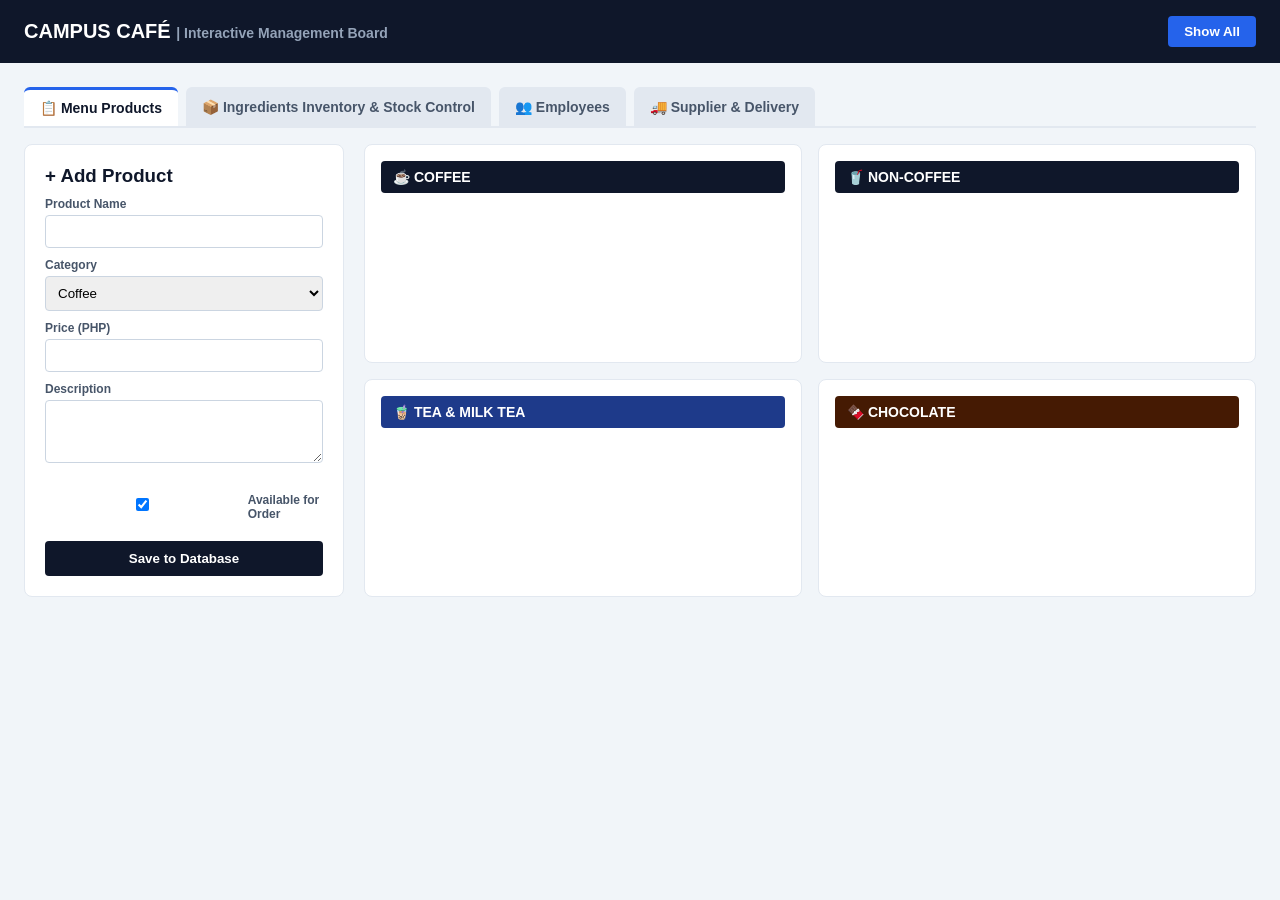
==== CampusCafe.Web/index.html @ fa20470d "CafeCampus" ====
<!DOCTYPE html>
<html lang="en">
<head>
    <meta charset="UTF-8">
    <meta name="viewport" content="width=device-width, initial-scale=1.0">
    <title>Campus Café Interactive Board</title>
    <link rel="stylesheet" href="style.css">
</head>
<body>
    <header class="navbar">
        <div class="logo">CAMPUS CAFÉ <span>| Interactive Management Board</span></div>
        <button class="btn-primary" onclick="fetchAllData()">Show All</button>
    </header>

    <main class="container">
        <!-- NAVIGATION TABS -->
        <div class="tabs">
            <button class="tab-btn active" onclick="switchTab('products-tab', event)">📋 Menu Products</button>
            <button class="tab-btn" onclick="switchTab('ingredients-tab', event)">📦 Ingredients Inventory & Stock Control</button>
            <button class="tab-btn" onclick="switchTab('employees-tab', event)">👥 Employees</button>
            <button class="tab-btn" onclick="switchTab('suppliers-tab', event)">🚚 Supplier & Delivery</button>
        </div>

        <!-- TAB 1: MENU PRODUCTS -->
        <section id="products-tab" class="tab-content active">
            <div class="grid-layout">
                <div class="card form-card">
                    <h3>+ Add Product</h3>
                    <form id="product-form">
                        <label>Product Name</label>
                        <input type="text" id="p-name" required>

                        <label>Category</label>
                        <select id="p-category">
                            <option value="Coffee">Coffee</option>
                            <option value="Non-Coffee">Non-Coffee</option>
                            <option value="Tea & Milk Tea">Tea & Milk Tea</option>
                            <option value="Chocolate">Chocolate</option>
                        </select>

                        <label>Price (PHP)</label>
                        <input type="number" step="0.01" id="p-price" required>

                        <label>Description</label>
                        <textarea id="p-desc" rows="3"></textarea>

                        <div class="checkbox-group">
                            <input type="checkbox" id="p-available" checked>
                            <label for="p-available">Available for Order</label>
                        </div>

                        <button type="submit" class="btn-dark">Save to Database</button>
                    </form>
                </div>

                <div class="products-grid">
                    <div class="category-block">
                        <h4>☕ COFFEE</h4>
                        <div id="coffee-list"></div>
                    </div>
                    <div class="category-block">
                        <h4>🥤 NON-COFFEE</h4>
                        <div id="non-coffee-list"></div>
                    </div>
                    <div class="category-block blue-header">
                        <h4>🧋 TEA & MILK TEA</h4>
                        <div id="milktea-list"></div>
                    </div>
                    <div class="category-block brown-header">
                        <h4>🍫 CHOCOLATE</h4>
                        <div id="chocolate-list"></div>
                    </div>
                </div>
            </div>
        </section>

        <!-- TAB 2: INGREDIENTS -->
        <section id="ingredients-tab" class="tab-content">
            <div class="grid-layout">
                <div class="card form-card">
                    <h3>+ Add Ingredient</h3>
                    <form id="ingredient-form">
                        <label>Ingredient Name</label>
                        <input type="text" id="i-name" required>

                        <label>Stock Quantity</label>
                        <input type="number" id="i-qty" required>

                        <label>Unit (e.g. kg, ml, bags)</label>
                        <input type="text" id="i-unit" required>

                        <button type="submit" class="btn-dark">Save Ingredient</button>
                    </form>
                </div>

                <div class="card inventory-card">
                    <div class="search-bar">
                        <input type="text" id="search-ingredient" placeholder="Type ingredient name to search..." onkeyup="filterIngredients()">
                        <button class="btn-primary">Search</button>
                    </div>
                    <div id="ingredients-list" class="list-container"></div>
                </div>
            </div>
        </section>

        <!-- TAB 3: EMPLOYEES -->
        <section id="employees-tab" class="tab-content">
            <div class="grid-layout">
                <div class="card form-card">
                    <h3>+ Add Employee</h3>
                    <form id="employee-form">
                        <label>Employee Name</label>
                        <input type="text" id="e-name" required>

                        <label>Contact Number</label>
                        <input type="text" id="e-phone" required>

                        <label>Work Schedule</label>
                        <input type="text" id="e-schedule" placeholder="e.g. Full-Time / Part-Time">

                        <button type="submit" class="btn-dark">Save Employee</button>
                    </form>
                </div>

                <div class="card inventory-card">
                    <div class="search-bar">
                        <input type="text" id="search-employee" placeholder="Type employee name to search..." onkeyup="filterEmployees()">
                        <button class="btn-primary">Search</button>
                    </div>
                    <div id="employees-list" class="list-container"></div>
                </div>
            </div>
        </section>

        <!-- TAB 4: SUPPLIERS -->
        <section id="suppliers-tab" class="tab-content">
            <div class="grid-layout">
                <div class="card form-card">
                    <h3>+ Add Supplier</h3>
                    <form id="supplier-form">
                        <label>Supplier Name</label>
                        <input type="text" id="s-name" required>

                        <label>Contact Person</label>
                        <input type="text" id="s-person" required>

                        <label>Phone</label>
                        <input type="text" id="s-phone" required>

                        <button type="submit" class="btn-dark">Save Supplier</button>
                    </form>
                </div>

                <div class="card inventory-card">
                    <div class="search-bar">
                        <input type="text" id="search-supplier" placeholder="Type supplier name to search..." onkeyup="filterSuppliers()">
                        <button class="btn-primary">Search</button>
                    </div>
                    <div id="suppliers-list" class="list-container"></div>
                </div>
            </div>
        </section>
    </main>

    <script src="app.js"></script>
</body>
</html>
---- CampusCafe.Web/style.css ----
* { box-sizing: border-box; margin: 0; padding: 0; font-family: 'Segoe UI', Tahoma, Geneva, Verdana, sans-serif; }
body { background-color: #f1f5f9; color: #0f172a; }

.navbar { background: #0f172a; color: white; padding: 16px 24px; display: flex; justify-content: space-between; align-items: center; }
.logo { font-size: 20px; font-weight: bold; }
.logo span { font-size: 14px; color: #94a3b8; }

.container { padding: 24px; max-width: 1400px; margin: 0 auto; }

.tabs { display: flex; gap: 8px; margin-bottom: 16px; border-bottom: 2px solid #e2e8f0; }
.tab-btn { padding: 10px 16px; font-weight: bold; border: none; background: #e2e8f0; border-radius: 6px 6px 0 0; cursor: pointer; color: #475569; font-size: 14px; }
.tab-btn.active { background: white; color: #0f172a; border-top: 3px solid #2563eb; }

.tab-content { display: none; }
.tab-content.active { display: block; }

.grid-layout { display: grid; grid-template-columns: 320px 1fr; gap: 20px; }
.card { background: white; padding: 20px; border-radius: 8px; border: 1px solid #e2e8f0; }

form label { display: block; font-size: 12px; font-weight: 600; color: #475569; margin: 10px 0 4px; }
form input, form select, form textarea { width: 100%; padding: 8px; border: 1px solid #cbd5e1; border-radius: 4px; }
.checkbox-group { display: flex; align-items: center; gap: 8px; margin: 16px 0; }

.btn-primary { background: #2563eb; color: white; border: none; padding: 8px 16px; border-radius: 4px; font-weight: bold; cursor: pointer; }
.btn-dark { background: #0f172a; color: white; border: none; padding: 10px; width: 100%; border-radius: 4px; font-weight: bold; cursor: pointer; }

.products-grid { display: grid; grid-template-columns: repeat(2, 1fr); gap: 16px; }
.category-block { background: white; padding: 16px; border-radius: 8px; border: 1px solid #e2e8f0; }
.category-block h4 { background: #0f172a; color: white; padding: 8px 12px; border-radius: 4px; margin-bottom: 12px; font-size: 14px; }
.category-block.blue-header h4 { background: #1e3a8a; }
.category-block.brown-header h4 { background: #451a03; }

.item-card { border: 1px solid #e2e8f0; background: #f8fafc; padding: 12px; border-radius: 6px; margin-bottom: 8px; display: flex; justify-content: space-between; align-items: center; }
.badge { border: none; padding: 4px 8px; border-radius: 4px; color: white; font-weight: bold; font-size: 10px; cursor: pointer; margin-left: 6px; }
.badge.available { background-color: #16a34a; }
.badge.unavailable { background-color: #dc2626; }

.btn-qty { width: 32px; height: 32px; border: none; border-radius: 4px; font-weight: bold; font-size: 16px; color: white; cursor: pointer; margin-left: 4px; }
.btn-plus { background-color: #16a34a; }
.btn-minus { background-color: #dc2626; }

.search-bar { display: flex; gap: 8px; margin-bottom: 16px; }
.search-bar input { flex: 1; padding: 8px; border: 1px solid #cbd5e1; border-radius: 4px; }
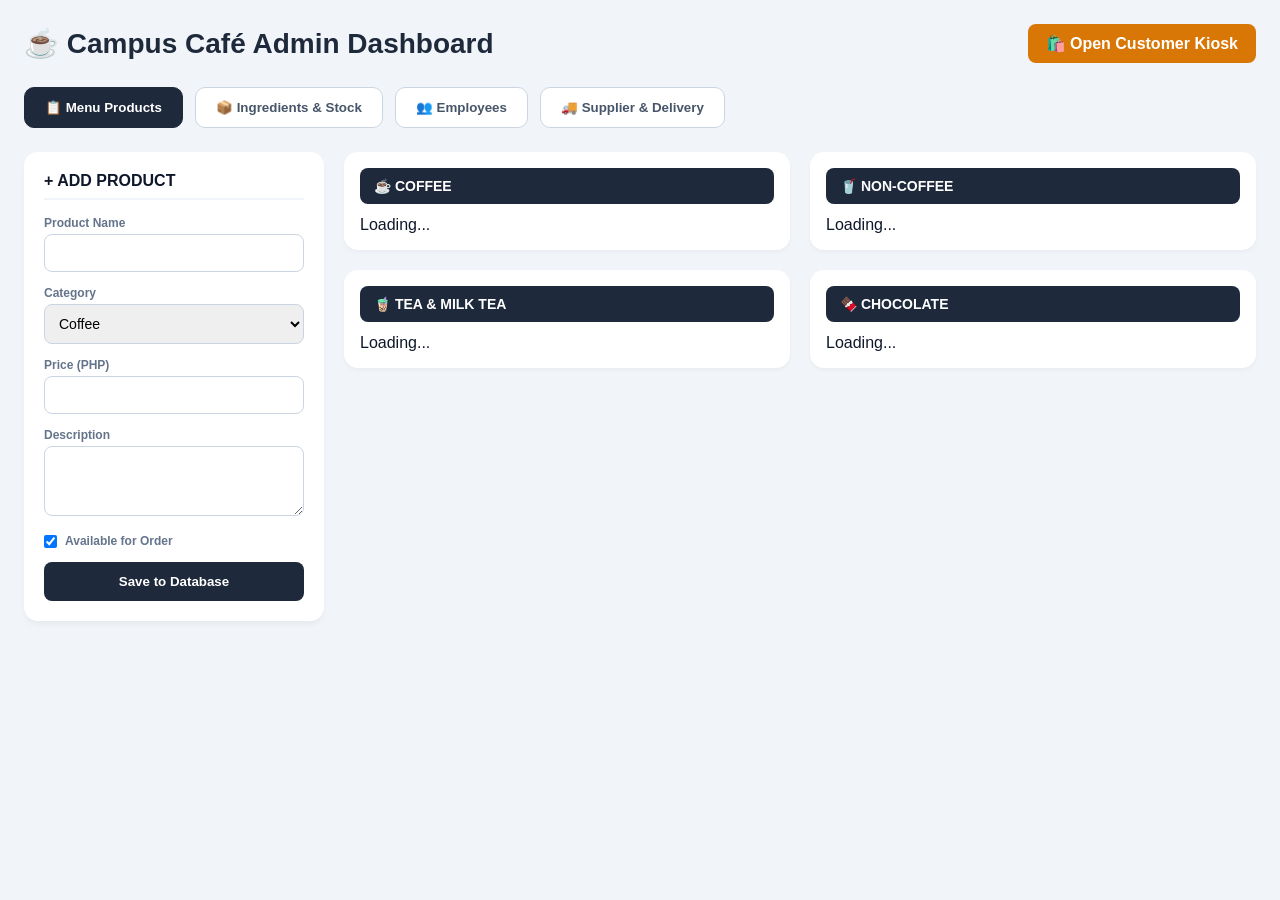
==== commit 4cc9ea35: "minor changes again" ====
--- a/CampusCafe.Web/index.html
+++ b/CampusCafe.Web/index.html
@@ -3,164 +3,161 @@
 <head>
     <meta charset="UTF-8">
     <meta name="viewport" content="width=device-width, initial-scale=1.0">
-    <title>Campus Café Interactive Board</title>
-    <link rel="stylesheet" href="style.css">
+    <title>Campus Café - Admin Dashboard</title>
+    <style>
+        * { box-sizing: border-box; margin: 0; padding: 0; font-family: -apple-system, BlinkMacSystemFont, "Segoe UI", Roboto, sans-serif; }
+        body { background-color: #f1f5f9; color: #0f172a; padding: 24px; }
+
+        header { display: flex; justify-content: space-between; align-items: center; margin-bottom: 24px; }
+        h1 { font-size: 28px; font-weight: 800; color: #1e293b; }
+
+        .nav-tabs { display: flex; gap: 12px; margin-bottom: 24px; }
+        .tab-btn { padding: 12px 20px; background: white; border: 1px solid #cbd5e1; border-radius: 10px; font-weight: 700; cursor: pointer; color: #475569; }
+        .tab-btn.active { background: #1e293b; color: white; border-color: #1e293b; }
+
+        .module-section { display: none; }
+        .module-section.active { display: block; }
+
+        /* GRID FOR PRODUCTS */
+        .products-dashboard { display: grid; grid-template-columns: 300px 1fr 1fr; gap: 20px; }
+        .admin-card { background: white; border-radius: 14px; padding: 20px; box-shadow: 0 4px 6px -1px rgba(0,0,0,0.05); }
+        .admin-card h3 { font-size: 16px; font-weight: 800; margin-bottom: 16px; padding-bottom: 8px; border-bottom: 2px solid #f1f5f9; text-transform: uppercase; }
+
+        .category-box { background: white; border-radius: 14px; padding: 16px; margin-bottom: 20px; box-shadow: 0 2px 4px rgba(0,0,0,0.04); }
+        .category-header { background: #1e293b; color: white; padding: 10px 14px; border-radius: 8px; font-weight: 800; font-size: 14px; margin-bottom: 12px; }
+
+        .product-item { display: flex; justify-content: space-between; align-items: center; padding: 10px 0; border-bottom: 1px solid #f1f5f9; }
+        .product-item:last-child { border-bottom: none; }
+
+        /* FORM STYLES */
+        .form-group { margin-bottom: 14px; }
+        .form-group label { display: block; font-size: 12px; font-weight: 700; color: #64748b; margin-bottom: 4px; }
+        .form-group input, .form-group select, .form-group textarea { width: 100%; padding: 10px; border: 1px solid #cbd5e1; border-radius: 8px; font-size: 14px; outline: none; }
+        .btn-submit { width: 100%; background: #1e293b; color: white; border: none; padding: 12px; border-radius: 8px; font-weight: 700; cursor: pointer; }
+
+        /* TABLES */
+        table { width: 100%; border-collapse: collapse; margin-top: 10px; }
+        th, td { padding: 12px; text-align: left; border-bottom: 1px solid #e2e8f0; font-size: 14px; }
+        th { background: #f8fafc; font-weight: 700; color: #475569; }
+    </style>
 </head>
 <body>
-    <header class="navbar">
-        <div class="logo">CAMPUS CAFÉ <span>| Interactive Management Board</span></div>
-        <button class="btn-primary" onclick="fetchAllData()">Show All</button>
+
+    <header>
+        <h1>☕ Campus Café Admin Dashboard</h1>
+        <a href="customer.html" style="text-decoration:none; background:#d97706; color:white; padding:10px 18px; border-radius:8px; font-weight:700;">🛍️ Open Customer Kiosk</a>
     </header>
 
-    <main class="container">
-        <!-- NAVIGATION TABS -->
-        <div class="tabs">
-            <button class="tab-btn active" onclick="switchTab('products-tab', event)">📋 Menu Products</button>
-            <button class="tab-btn" onclick="switchTab('ingredients-tab', event)">📦 Ingredients Inventory & Stock Control</button>
-            <button class="tab-btn" onclick="switchTab('employees-tab', event)">👥 Employees</button>
-            <button class="tab-btn" onclick="switchTab('suppliers-tab', event)">🚚 Supplier & Delivery</button>
-        </div>
+    <div class="nav-tabs">
+        <button class="tab-btn active" onclick="switchTab('products', event)">📋 Menu Products</button>
+        <button class="tab-btn" onclick="switchTab('ingredients', event)">📦 Ingredients & Stock</button>
+        <button class="tab-btn" onclick="switchTab('employees', event)">👥 Employees</button>
+        <button class="tab-btn" onclick="switchTab('suppliers', event)">🚚 Supplier & Delivery</button>
+    </div>
 
-        <!-- TAB 1: MENU PRODUCTS -->
-        <section id="products-tab" class="tab-content active">
-            <div class="grid-layout">
-                <div class="card form-card">
-                    <h3>+ Add Product</h3>
-                    <form id="product-form">
+    <!-- MODULE 1: PRODUCTS -->
+    <div id="mod-products" class="module-section active">
+        <div class="products-dashboard">
+            <div class="admin-card">
+                <h3>+ Add Product</h3>
+                <form id="add-product-form" onsubmit="addProduct(event)">
+                    <div class="form-group">
                         <label>Product Name</label>
-                        <input type="text" id="p-name" required>
-
+                        <input type="text" id="product-name" required>
+                    </div>
+                    <div class="form-group">
                         <label>Category</label>
-                        <select id="p-category">
+                        <select id="product-category">
                             <option value="Coffee">Coffee</option>
                             <option value="Non-Coffee">Non-Coffee</option>
                             <option value="Tea & Milk Tea">Tea & Milk Tea</option>
                             <option value="Chocolate">Chocolate</option>
                         </select>
+                    </div>
+                    <div class="form-group">
+                        <label>Price (PHP)</label>
+                        <input type="number" step="0.01" id="product-price" required>
+                    </div>
+                    <div class="form-group">
+                        <label>Description</label>
+                        <textarea id="product-desc" rows="3"></textarea>
+                    </div>
+                    <div class="form-group" style="display:flex; align-items:center; gap:8px;">
+                        <input type="checkbox" id="product-available" checked style="width:auto;">
+                        <label style="margin:0;">Available for Order</label>
+                    </div>
+                    <button type="submit" class="btn-submit">Save to Database</button>
+                </form>
+            </div>
 
-                        <label>Price (PHP)</label>
-                        <input type="number" step="0.01" id="p-price" required>
-
-                        <label>Description</label>
-                        <textarea id="p-desc" rows="3"></textarea>
-
-                        <div class="checkbox-group">
-                            <input type="checkbox" id="p-available" checked>
-                            <label for="p-available">Available for Order</label>
-                        </div>
-
-                        <button type="submit" class="btn-dark">Save to Database</button>
-                    </form>
+            <div>
+                <div class="category-box">
+                    <div class="category-header">☕ COFFEE</div>
+                    <div id="coffee-products">Loading...</div>
                 </div>
-
-                <div class="products-grid">
-                    <div class="category-block">
-                        <h4>☕ COFFEE</h4>
-                        <div id="coffee-list"></div>
-                    </div>
-                    <div class="category-block">
-                        <h4>🥤 NON-COFFEE</h4>
-                        <div id="non-coffee-list"></div>
-                    </div>
-                    <div class="category-block blue-header">
-                        <h4>🧋 TEA & MILK TEA</h4>
-                        <div id="milktea-list"></div>
-                    </div>
-                    <div class="category-block brown-header">
-                        <h4>🍫 CHOCOLATE</h4>
-                        <div id="chocolate-list"></div>
-                    </div>
+                <div class="category-box">
+                    <div class="category-header">🧋 TEA & MILK TEA</div>
+                    <div id="tea-products">Loading...</div>
                 </div>
             </div>
-        </section>
 
-        <!-- TAB 2: INGREDIENTS -->
-        <section id="ingredients-tab" class="tab-content">
-            <div class="grid-layout">
-                <div class="card form-card">
-                    <h3>+ Add Ingredient</h3>
-                    <form id="ingredient-form">
-                        <label>Ingredient Name</label>
-                        <input type="text" id="i-name" required>
-
-                        <label>Stock Quantity</label>
-                        <input type="number" id="i-qty" required>
-
-                        <label>Unit (e.g. kg, ml, bags)</label>
-                        <input type="text" id="i-unit" required>
-
-                        <button type="submit" class="btn-dark">Save Ingredient</button>
-                    </form>
+            <div>
+                <div class="category-box">
+                    <div class="category-header">🥤 NON-COFFEE</div>
+                    <div id="non-coffee-products">Loading...</div>
                 </div>
-
-                <div class="card inventory-card">
-                    <div class="search-bar">
-                        <input type="text" id="search-ingredient" placeholder="Type ingredient name to search..." onkeyup="filterIngredients()">
-                        <button class="btn-primary">Search</button>
-                    </div>
-                    <div id="ingredients-list" class="list-container"></div>
+                <div class="category-box">
+                    <div class="category-header">🍫 CHOCOLATE</div>
+                    <div id="chocolate-products">Loading...</div>
                 </div>
             </div>
-        </section>
+        </div>
+    </div>
 
-        <!-- TAB 3: EMPLOYEES -->
-        <section id="employees-tab" class="tab-content">
-            <div class="grid-layout">
-                <div class="card form-card">
-                    <h3>+ Add Employee</h3>
-                    <form id="employee-form">
-                        <label>Employee Name</label>
-                        <input type="text" id="e-name" required>
+    <!-- MODULE 2: INGREDIENTS -->
+    <div id="mod-ingredients" class="module-section">
+        <div class="admin-card">
+            <h3>Inventory & Stock Control</h3>
+            <table>
+                <thead>
+                    <tr><th>ID</th><th>Ingredient Name</th><th>Stock Qty</th><th>Unit</th><th>Status</th></tr>
+                </thead>
+                <tbody id="ingredients-table-body">
+                    <tr><td colspan="5">Loading inventory data...</td></tr>
+                </tbody>
+            </table>
+        </div>
+    </div>
 
-                        <label>Contact Number</label>
-                        <input type="text" id="e-phone" required>
+    <!-- MODULE 3: EMPLOYEES -->
+    <div id="mod-employees" class="module-section">
+        <div class="admin-card">
+            <h3>Staff & Employees</h3>
+            <table>
+                <thead>
+                    <tr><th>ID</th><th>Full Name</th><th>Role / Position</th><th>Contact Number</th></tr>
+                </thead>
+                <tbody id="employees-table-body">
+                    <tr><td colspan="4">Loading employee data...</td></tr>
+                </tbody>
+            </table>
+        </div>
+    </div>
 
-                        <label>Work Schedule</label>
-                        <input type="text" id="e-schedule" placeholder="e.g. Full-Time / Part-Time">
-
-                        <button type="submit" class="btn-dark">Save Employee</button>
-                    </form>
-                </div>
-
-                <div class="card inventory-card">
-                    <div class="search-bar">
-                        <input type="text" id="search-employee" placeholder="Type employee name to search..." onkeyup="filterEmployees()">
-                        <button class="btn-primary">Search</button>
-                    </div>
-                    <div id="employees-list" class="list-container"></div>
-                </div>
-            </div>
-        </section>
-
-        <!-- TAB 4: SUPPLIERS -->
-        <section id="suppliers-tab" class="tab-content">
-            <div class="grid-layout">
-                <div class="card form-card">
-                    <h3>+ Add Supplier</h3>
-                    <form id="supplier-form">
-                        <label>Supplier Name</label>
-                        <input type="text" id="s-name" required>
-
-                        <label>Contact Person</label>
-                        <input type="text" id="s-person" required>
-
-                        <label>Phone</label>
-                        <input type="text" id="s-phone" required>
-
-                        <button type="submit" class="btn-dark">Save Supplier</button>
-                    </form>
-                </div>
-
-                <div class="card inventory-card">
-                    <div class="search-bar">
-                        <input type="text" id="search-supplier" placeholder="Type supplier name to search..." onkeyup="filterSuppliers()">
-                        <button class="btn-primary">Search</button>
-                    </div>
-                    <div id="suppliers-list" class="list-container"></div>
-                </div>
-            </div>
-        </section>
-    </main>
+    <!-- MODULE 4: SUPPLIERS -->
+    <div id="mod-suppliers" class="module-section">
+        <div class="admin-card">
+            <h3>Suppliers & Delivery</h3>
+            <table>
+                <thead>
+                    <tr><th>ID</th><th>Supplier Name</th><th>Contact Person</th><th>Phone Number</th></tr>
+                </thead>
+                <tbody id="suppliers-table-body">
+                    <tr><td colspan="4">Loading supplier data...</td></tr>
+                </tbody>
+            </table>
+        </div>
+    </div>
 
     <script src="app.js"></script>
 </body>
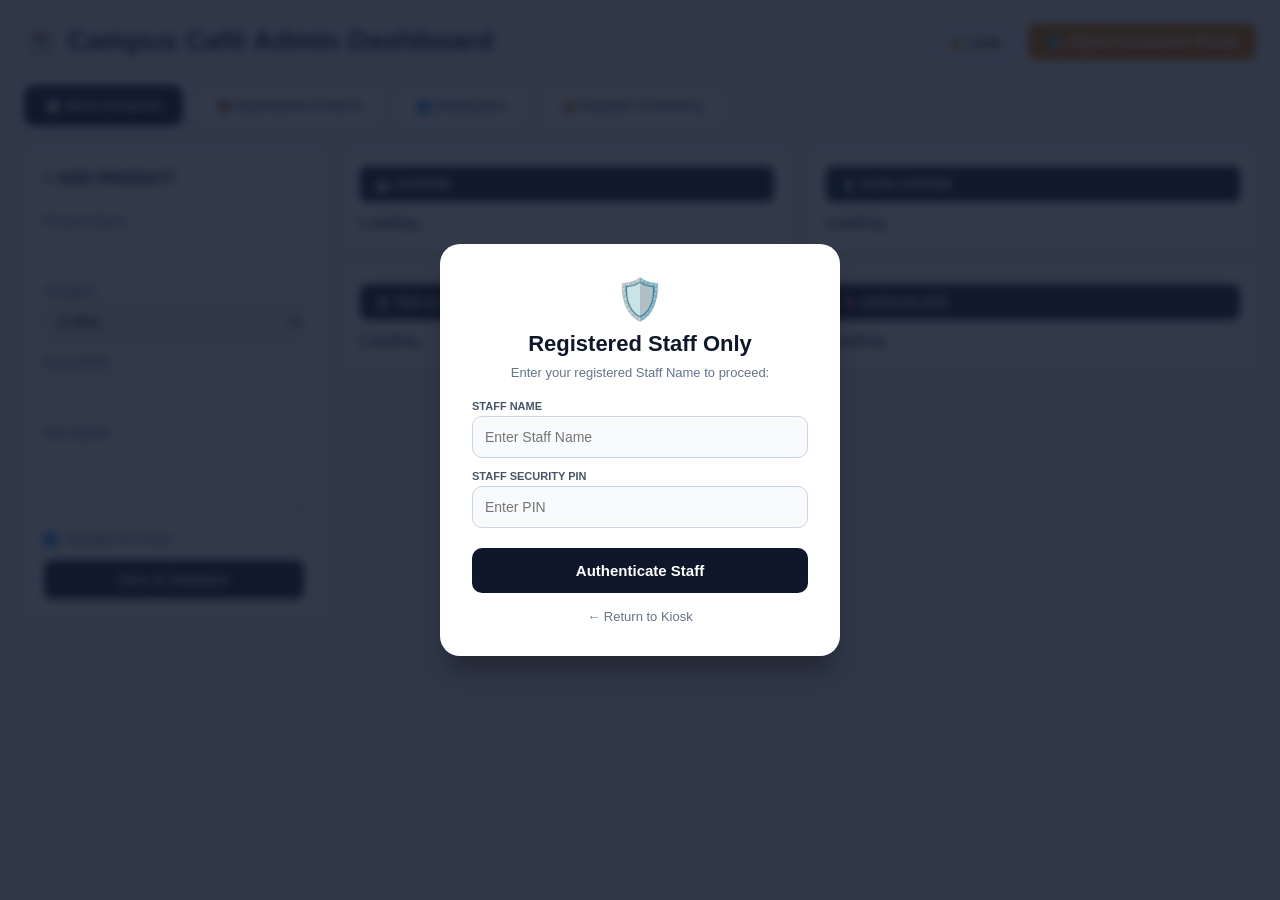
==== commit 569935b4: "minor changes part 4" ====
--- a/CampusCafe.Web/index.html
+++ b/CampusCafe.Web/index.html
@@ -18,7 +18,6 @@
         .module-section { display: none; }
         .module-section.active { display: block; }
 
-        /* GRID FOR PRODUCTS */
         .products-dashboard { display: grid; grid-template-columns: 300px 1fr 1fr; gap: 20px; }
         .admin-card { background: white; border-radius: 14px; padding: 20px; box-shadow: 0 4px 6px -1px rgba(0,0,0,0.05); }
         .admin-card h3 { font-size: 16px; font-weight: 800; margin-bottom: 16px; padding-bottom: 8px; border-bottom: 2px solid #f1f5f9; text-transform: uppercase; }
@@ -29,23 +28,71 @@
         .product-item { display: flex; justify-content: space-between; align-items: center; padding: 10px 0; border-bottom: 1px solid #f1f5f9; }
         .product-item:last-child { border-bottom: none; }
 
-        /* FORM STYLES */
         .form-group { margin-bottom: 14px; }
         .form-group label { display: block; font-size: 12px; font-weight: 700; color: #64748b; margin-bottom: 4px; }
         .form-group input, .form-group select, .form-group textarea { width: 100%; padding: 10px; border: 1px solid #cbd5e1; border-radius: 8px; font-size: 14px; outline: none; }
         .btn-submit { width: 100%; background: #1e293b; color: white; border: none; padding: 12px; border-radius: 8px; font-weight: 700; cursor: pointer; }
 
-        /* TABLES */
         table { width: 100%; border-collapse: collapse; margin-top: 10px; }
         th, td { padding: 12px; text-align: left; border-bottom: 1px solid #e2e8f0; font-size: 14px; }
         th { background: #f8fafc; font-weight: 700; color: #475569; }
+
+        /* AUTH MODAL STYLES */
+        .auth-overlay { position: fixed; top: 0; left: 0; width: 100%; height: 100%; background: rgba(15, 23, 42, 0.85); backdrop-filter: blur(4px); display: flex; justify-content: center; align-items: center; z-index: 9999; }
+        .auth-card { background: white; border-radius: 20px; padding: 32px; width: 400px; text-align: center; box-shadow: 0 20px 25px -5px rgba(0, 0, 0, 0.3); transition: transform 0.2s ease; }
+        
+        .shake { animation: shake 0.35s ease-in-out; }
+        @keyframes shake {
+            0%, 100% { transform: translateX(0); }
+            20%, 60% { transform: translateX(-10px); }
+            40%, 80% { transform: translateX(10px); }
+        }
+
+        .auth-title { font-size: 22px; font-weight: 800; color: #0f172a; margin-bottom: 8px; }
+        .auth-desc { font-size: 13px; color: #64748b; margin-bottom: 20px; }
+
+        .auth-field { text-align: left; margin-bottom: 12px; }
+        .auth-field label { display: block; font-size: 11px; font-weight: 700; color: #475569; margin-bottom: 4px; text-transform: uppercase; }
+        .auth-input { width: 100%; padding: 12px; border: 1px solid #cbd5e1; border-radius: 10px; font-size: 14px; outline: none; background: #f8fafc; }
+        
+        .btn-login { width: 100%; background: #0f172a; color: white; border: none; padding: 14px; border-radius: 10px; font-size: 15px; font-weight: 700; cursor: pointer; margin-top: 8px; }
+        .auth-error { color: #dc2626; font-size: 13px; font-weight: 700; margin-top: 12px; display: none; background: #fef2f2; padding: 10px; border-radius: 8px; border: 1px solid #fecaca; line-height: 1.4; }
     </style>
 </head>
 <body>
 
+    <!-- STAFF AUTHENTICATION MODAL -->
+    <div id="auth-modal" class="auth-overlay">
+        <div id="auth-card" class="auth-card">
+            <div style="font-size: 40px; margin-bottom: 8px;">🛡️</div>
+            <h2 class="auth-title">Registered Staff Only</h2>
+            <p class="auth-desc">Enter your registered Staff Name to proceed:</p>
+            
+            <div class="auth-field">
+                <label>Staff Name</label>
+                <input type="text" id="staff-name-input" class="auth-input" placeholder="Enter Staff Name" autofocus>
+            </div>
+
+            <div class="auth-field">
+                <label>Staff Security PIN</label>
+                <input type="password" id="staff-pin" class="auth-input" placeholder="Enter PIN" onkeydown="if(event.key==='Enter') verifyPasscode()">
+            </div>
+
+            <button class="btn-login" onclick="verifyPasscode()">Authenticate Staff</button>
+            <div id="auth-error-msg" class="auth-error">Access Denied: You are not a registered employee.</div>
+            <a href="customer.html" style="display:block; margin-top:16px; font-size:13px; color:#64748b; text-decoration:none;">← Return to Kiosk</a>
+        </div>
+    </div>
+
     <header>
-        <h1>☕ Campus Café Admin Dashboard</h1>
-        <a href="customer.html" style="text-decoration:none; background:#d97706; color:white; padding:10px 18px; border-radius:8px; font-weight:700;">🛍️ Open Customer Kiosk</a>
+        <div>
+            <h1>☕ Campus Café Admin Dashboard</h1>
+            <p id="logged-staff-badge" style="font-size:13px; color:#475569; margin-top:4px; font-weight:600;"></p>
+        </div>
+        <div>
+            <button onclick="lockDashboard()" style="background:#f3f4f6; border:1px solid #cbd5e1; padding:8px 14px; border-radius:8px; font-weight:700; cursor:pointer; margin-right:8px;">🔒 Lock</button>
+            <a href="customer.html" style="text-decoration:none; background:#d97706; color:white; padding:10px 18px; border-radius:8px; font-weight:700;">🛍️ Open Customer Kiosk</a>
+        </div>
     </header>
 
     <div class="nav-tabs">
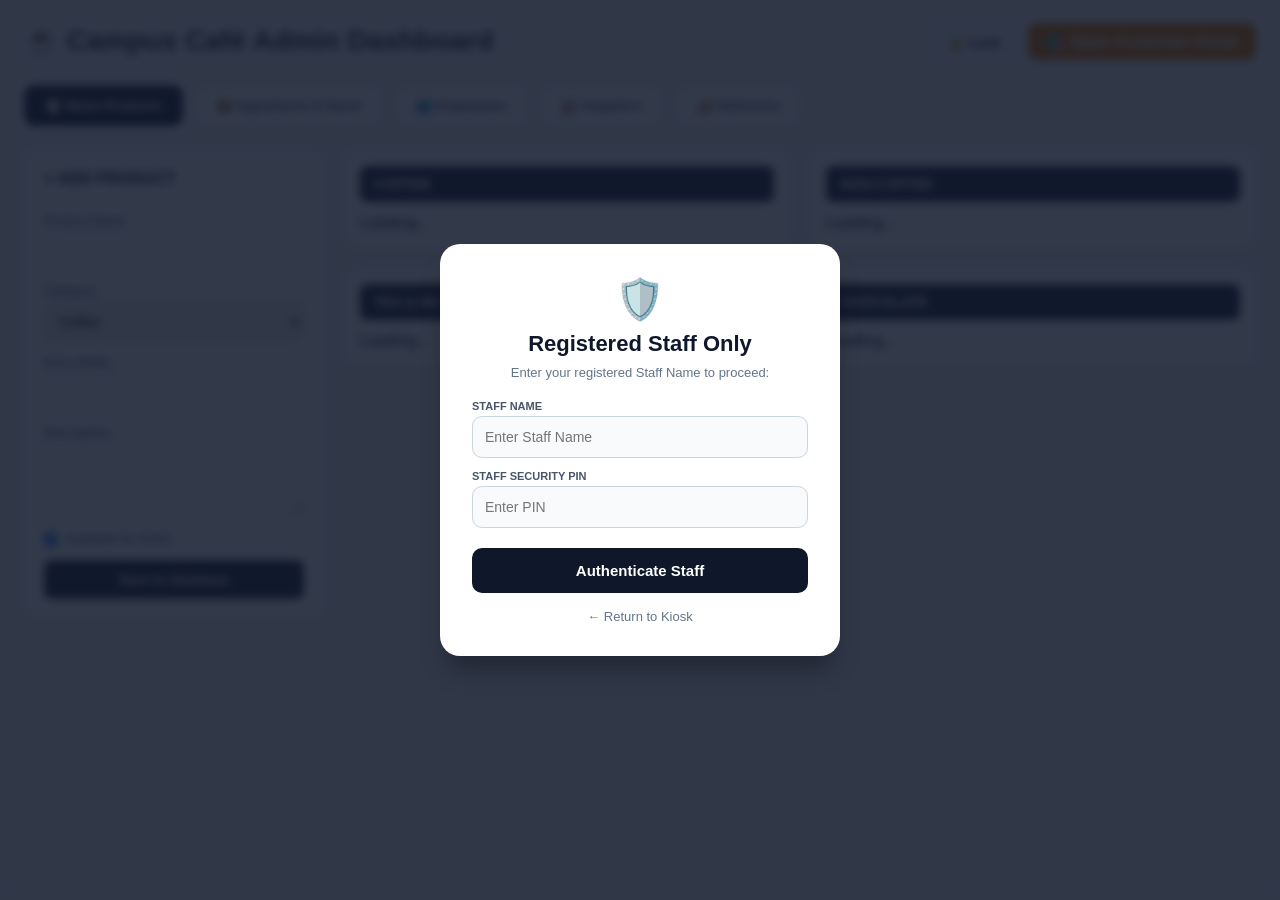
==== commit a17421a1: "Kape" ====
--- a/CampusCafe.Web/index.html
+++ b/CampusCafe.Web/index.html
@@ -57,6 +57,62 @@
         
         .btn-login { width: 100%; background: #0f172a; color: white; border: none; padding: 14px; border-radius: 10px; font-size: 15px; font-weight: 700; cursor: pointer; margin-top: 8px; }
         .auth-error { color: #dc2626; font-size: 13px; font-weight: 700; margin-top: 12px; display: none; background: #fef2f2; padding: 10px; border-radius: 8px; border: 1px solid #fecaca; line-height: 1.4; }
+
+        /* DELIVERY / SUPPLIER PAYMENT UI */
+        .two-col { display: grid; grid-template-columns: 430px 1fr; gap: 20px; align-items: start; }
+        .stack { display: flex; flex-direction: column; gap: 20px; }
+        .row-2 { display: grid; grid-template-columns: 1fr 1fr; gap: 10px; }
+        .inline-row { display: flex; gap: 8px; align-items: flex-end; }
+        .inline-row .form-group { margin-bottom: 0; flex: 1; }
+        .btn-add { background: #0f766e; color: white; border: none; padding: 10px 14px; border-radius: 8px; font-weight: 700; cursor: pointer; white-space: nowrap; }
+        .btn-small { background: #e2e8f0; color: #1e293b; border: none; padding: 6px 10px; border-radius: 6px; font-weight: 700; font-size: 12px; cursor: pointer; }
+        .btn-danger { background: #fee2e2; color: #991b1b; }
+        .btn-pay { width: 100%; background: #15803d; color: white; border: none; padding: 12px; border-radius: 8px; font-weight: 800; cursor: pointer; margin-top: 6px; }
+        .hint { font-size: 12px; color: #64748b; margin-top: 4px; }
+        .section-label { font-size: 12px; font-weight: 800; color: #475569; text-transform: uppercase; margin: 16px 0 6px; padding-top: 12px; border-top: 1px dashed #cbd5e1; }
+
+        /* PLUS / MINUS CONTROLS, ADD FORMS, TOAST */
+        .two-col.narrow { grid-template-columns: 320px 1fr; }
+        .stock-ctrl { display: inline-flex; align-items: center; gap: 6px; white-space: nowrap; }
+        .btn-circle { width: 32px; height: 32px; border-radius: 50%; border: none; font-size: 18px; font-weight: 800; line-height: 1; cursor: pointer; color: white; display: inline-flex; align-items: center; justify-content: center; }
+        .btn-plus { background: #16a34a; }
+        .btn-minus { background: #dc2626; }
+        .btn-circle:hover { filter: brightness(1.1); }
+        .btn-circle:disabled { background: #cbd5e1; cursor: not-allowed; }
+        .amt-input { width: 60px; padding: 6px; border: 1px solid #cbd5e1; border-radius: 8px; text-align: center; font-size: 14px; }
+        .cell-input, .cell-select { padding: 7px 8px; border: 1px solid #cbd5e1; border-radius: 8px; font-size: 13px; width: 100%; background: white; }
+        .btn-save { background: #1e293b; color: white; border: none; padding: 7px 12px; border-radius: 8px; font-weight: 700; font-size: 12px; cursor: pointer; }
+        .btn-remove { background: #fee2e2; color: #991b1b; border: none; padding: 7px 12px; border-radius: 8px; font-weight: 700; font-size: 12px; cursor: pointer; }
+        .btn-remove:disabled { background: #f1f5f9; color: #94a3b8; cursor: not-allowed; }
+        .status-unavailable { color: #991b1b; font-weight: bold; }
+        .status-low { color: #d97706; font-weight: bold; }
+        .status-available { color: #16a34a; font-weight: bold; }
+        .badge { font-size: 11px; padding: 3px 9px; border-radius: 12px; font-weight: 700; white-space: nowrap; }
+        .badge-full { background: #dbeafe; color: #1e40af; }
+        .badge-part { background: #fef3c7; color: #92400e; }
+        .summary-line { font-size: 13px; color: #64748b; margin: 2px 0 8px; }
+        .sync-note { font-size: 12px; background: #ecfdf5; color: #065f46; border: 1px solid #a7f3d0; border-radius: 8px; padding: 8px 10px; margin: 10px 0; line-height: 1.5; }
+        #toast { position: fixed; bottom: 24px; left: 50%; transform: translateX(-50%) translateY(20px); background: #0f172a; color: white; padding: 12px 20px; border-radius: 10px; font-size: 14px; font-weight: 600; box-shadow: 0 10px 25px rgba(0,0,0,0.3); opacity: 0; pointer-events: none; transition: all 0.25s ease; z-index: 10000; max-width: 90%; }
+        #toast.show { opacity: 1; transform: translateX(-50%) translateY(0); }
+        #toast.error { background: #b91c1c; }
+        @media (max-width: 1000px) { .two-col, .two-col.narrow { grid-template-columns: 1fr; } }
+
+        /* RECEIPT MODAL */
+        .receipt-overlay { position: fixed; top: 0; left: 0; width: 100%; height: 100%; background: rgba(15, 23, 42, 0.75); display: none; justify-content: center; align-items: center; z-index: 9998; }
+        .receipt-card { background: white; border-radius: 14px; padding: 28px; width: 420px; max-width: 94%; max-height: 92vh; overflow-y: auto; box-shadow: 0 20px 25px -5px rgba(0,0,0,0.3); }
+        .receipt-title { text-align: center; font-size: 20px; font-weight: 800; }
+        .receipt-sub { text-align: center; font-size: 12px; color: #64748b; margin-bottom: 12px; }
+        .receipt-line { display: flex; justify-content: space-between; font-size: 14px; margin: 6px 0; gap: 12px; }
+        .receipt-divider { border: none; border-top: 1px dashed #94a3b8; margin: 12px 0; }
+        .receipt-total { font-size: 17px; font-weight: 800; }
+        .receipt-actions { display: flex; gap: 8px; margin-top: 18px; }
+        .receipt-actions button { flex: 1; padding: 10px; border-radius: 8px; border: none; font-weight: 700; cursor: pointer; }
+        @media print {
+            body > *:not(#receipt-modal) { display: none !important; }
+            #receipt-modal { position: static; background: none; display: block !important; }
+            .receipt-card { box-shadow: none; width: 100%; max-height: none; }
+            .no-print { display: none !important; }
+        }
     </style>
 </head>
 <body>
@@ -99,7 +155,8 @@
         <button class="tab-btn active" onclick="switchTab('products', event)">📋 Menu Products</button>
         <button class="tab-btn" onclick="switchTab('ingredients', event)">📦 Ingredients & Stock</button>
         <button class="tab-btn" onclick="switchTab('employees', event)">👥 Employees</button>
-        <button class="tab-btn" onclick="switchTab('suppliers', event)">🚚 Supplier & Delivery</button>
+        <button class="tab-btn" onclick="switchTab('suppliers', event)">🏭 Suppliers</button>
+        <button class="tab-btn" onclick="switchTab('deliveries', event)">🚚 Deliveries</button>
     </div>
 
     <!-- MODULE 1: PRODUCTS -->
@@ -139,22 +196,22 @@
 
             <div>
                 <div class="category-box">
-                    <div class="category-header">☕ COFFEE</div>
+                    <div class="category-header">COFFEE</div>
                     <div id="coffee-products">Loading...</div>
                 </div>
                 <div class="category-box">
-                    <div class="category-header">🧋 TEA & MILK TEA</div>
+                    <div class="category-header">TEA & MILK TEA</div>
                     <div id="tea-products">Loading...</div>
                 </div>
             </div>
 
             <div>
                 <div class="category-box">
-                    <div class="category-header">🥤 NON-COFFEE</div>
+                    <div class="category-header">NON-COFFEE</div>
                     <div id="non-coffee-products">Loading...</div>
                 </div>
                 <div class="category-box">
-                    <div class="category-header">🍫 CHOCOLATE</div>
+                    <div class="category-header">CHOCOLATE</div>
                     <div id="chocolate-products">Loading...</div>
                 </div>
             </div>
@@ -163,48 +220,298 @@
 
     <!-- MODULE 2: INGREDIENTS -->
     <div id="mod-ingredients" class="module-section">
-        <div class="admin-card">
-            <h3>Inventory & Stock Control</h3>
-            <table>
-                <thead>
-                    <tr><th>ID</th><th>Ingredient Name</th><th>Stock Qty</th><th>Unit</th><th>Status</th></tr>
-                </thead>
-                <tbody id="ingredients-table-body">
-                    <tr><td colspan="5">Loading inventory data...</td></tr>
-                </tbody>
-            </table>
+        <div class="two-col narrow">
+            <div class="admin-card">
+                <h3>+ Add Ingredient</h3>
+                <form id="ingredient-form" onsubmit="addIngredient(event)">
+                    <div class="form-group">
+                        <label>Ingredient Name</label>
+                        <input type="text" id="ingredient-name" maxlength="100" required placeholder="e.g. Brown Sugar">
+                    </div>
+                    <div class="row-2">
+                        <div class="form-group">
+                            <label>Unit</label>
+                            <input type="text" id="ingredient-unit" list="unit-options" maxlength="30" value="pcs" required>
+                            <datalist id="unit-options">
+                                <option value="pcs"></option><option value="kg"></option><option value="g"></option>
+                                <option value="L"></option><option value="ml"></option><option value="Bags"></option>
+                                <option value="Bottles"></option><option value="Cans"></option><option value="Packs"></option>
+                                <option value="Boxes"></option>
+                            </datalist>
+                        </div>
+                        <div class="form-group">
+                            <label>Starting Qty</label>
+                            <input type="number" id="ingredient-qty" step="1" min="0" value="0" inputmode="numeric" onkeydown="blockDecimalKeys(event)" required>
+                        </div>
+                    </div>
+                    <button type="submit" class="btn-submit">＋ Add Ingredient</button>
+                    <div class="hint">Whole numbers only. Use the <b>+</b> / <b>−</b> buttons in the table to add or subtract stock later.</div>
+                </form>
+            </div>
+
+            <div class="admin-card">
+                <h3>Inventory & Stock Control</h3>
+                <div class="ingredient-search" style="display:flex; gap:8px; align-items:center; margin:4px 0 16px;">
+                    <input type="text" id="ingredient-search" autocomplete="off"
+                           placeholder="🔍 Search ingredient by name, ID, unit or status (e.g. milk, kg, low stock)"
+                           oninput="searchIngredients()"
+                           onkeydown="if (event.key === 'Escape') { clearIngredientSearch(); }"
+                           style="flex:1; padding:10px 12px; border:1px solid #cbd5e1; border-radius:8px; font-size:14px;">
+                    <button type="button" onclick="clearIngredientSearch()"
+                            style="background:#e2e8f0; color:#1e293b; border:none; padding:10px 14px; border-radius:8px; font-weight:700; cursor:pointer;">Clear</button>
+                    <span id="ingredient-search-count" style="font-size:13px; color:#64748b; white-space:nowrap;"></span>
+                </div>
+                <div style="overflow-x:auto;">
+                <table>
+                    <thead>
+                        <tr><th>ID</th><th>Ingredient Name</th><th>Stock Qty</th><th>Unit</th><th>Status</th><th>Add / Subtract</th></tr>
+                    </thead>
+                    <tbody id="ingredients-table-body">
+                        <tr><td colspan="6">Loading inventory data...</td></tr>
+                    </tbody>
+                </table>
+                </div>
+            </div>
         </div>
     </div>
 
     <!-- MODULE 3: EMPLOYEES -->
     <div id="mod-employees" class="module-section">
-        <div class="admin-card">
-            <h3>Staff & Employees</h3>
-            <table>
-                <thead>
-                    <tr><th>ID</th><th>Full Name</th><th>Role / Position</th><th>Contact Number</th></tr>
-                </thead>
-                <tbody id="employees-table-body">
-                    <tr><td colspan="4">Loading employee data...</td></tr>
-                </tbody>
-            </table>
-        </div>
-    </div>
-
-    <!-- MODULE 4: SUPPLIERS -->
+        <div class="two-col narrow">
+            <div class="admin-card">
+                <h3>+ Add Employee</h3>
+                <form id="employee-form" onsubmit="addEmployee(event)">
+                    <div class="form-group">
+                        <label>Full Name</label>
+                        <input type="text" id="employee-name" maxlength="50" required placeholder="e.g. Maria Santos">
+                    </div>
+                    <div class="form-group">
+                        <label>Contact Number</label>
+                        <input type="text" id="employee-contact" maxlength="50" placeholder="e.g. 09123456789">
+                    </div>
+                    <div class="form-group">
+                        <label>Role / Position</label>
+                        <input type="text" id="employee-position" list="role-options" maxlength="50" required placeholder="e.g. Barista">
+                        <datalist id="role-options">
+                            <option value="Manager"></option><option value="Supervisor"></option><option value="Barista"></option>
+                            <option value="Cashier"></option><option value="Kitchen Staff"></option><option value="Stock Clerk"></option>
+                            <option value="Server"></option><option value="Staff"></option>
+                        </datalist>
+                    </div>
+                    <div class="form-group">
+                        <label>Work Schedule</label>
+                        <select id="employee-schedule" required>
+                            <option value="Full-Time">Full-Time</option>
+                            <option value="Part-Time">Part-Time</option>
+                        </select>
+                    </div>
+                    <button type="submit" class="btn-submit">＋ Add Employee</button>
+                </form>
+            </div>
+
+            <div class="admin-card">
+                <h3>Staff & Employees</h3>
+                <div id="employee-summary" class="summary-line"></div>
+                <div style="overflow-x:auto;">
+                <table>
+                    <thead>
+                        <tr><th>ID</th><th>Full Name</th><th>Role / Position</th><th>Schedule</th><th>Contact Number</th><th>Actions</th></tr>
+                    </thead>
+                    <tbody id="employees-table-body">
+                        <tr><td colspan="6">Loading employee data...</td></tr>
+                    </tbody>
+                </table>
+                </div>
+                <div class="hint">Change a role or schedule, then press <b>Save</b>. Use <b>− Remove</b> to delete an employee (employees linked to past orders are kept).</div>
+            </div>
+        </div>
+    </div>
+
+    <!-- MODULE 4: SUPPLIERS (supplier_ingredient + supplier_payment + supplier_receipt) -->
     <div id="mod-suppliers" class="module-section">
-        <div class="admin-card">
-            <h3>Suppliers & Delivery</h3>
-            <table>
-                <thead>
-                    <tr><th>ID</th><th>Supplier Name</th><th>Contact Person</th><th>Phone Number</th></tr>
-                </thead>
-                <tbody id="suppliers-table-body">
-                    <tr><td colspan="4">Loading supplier data...</td></tr>
-                </tbody>
-            </table>
-        </div>
-    </div>
+        <div class="two-col">
+            <div class="admin-card">
+                <h3>+ Supply Order & Payment</h3>
+                <form id="supply-form" onsubmit="submitSupply(event)">
+                    <div class="form-group">
+                        <label>Supplier</label>
+                        <select id="supply-supplier" required>
+                            <option value="">Loading suppliers...</option>
+                        </select>
+                    </div>
+                    <div class="form-group">
+                        <label>Ingredient needed from this supplier</label>
+                        <input type="text" id="supply-ingredient" list="supply-ingredient-options" maxlength="100"
+                               autocomplete="off" required placeholder="Pick from the list or type a new ingredient"
+                               oninput="onIngredientTyped('supply')">
+                        <datalist id="supply-ingredient-options"></datalist>
+                        <div class="hint" id="supply-ingredient-hint">Not in the list? Just type the name - it will be added as a new ingredient. If the supplier is not yet linked to the ingredient, the link is saved automatically.</div>
+                    </div>
+                    <div class="form-group" id="supply-unit-row" style="display:none;">
+                        <label>Unit for the new ingredient</label>
+                        <input type="text" id="supply-unit" list="unit-options" maxlength="30" value="pcs">
+                    </div>
+
+                    <div class="section-label">Payment</div>
+                    <div class="row-2">
+                        <div class="form-group">
+                            <label>Amount Paid (PHP)</label>
+                            <input type="number" step="0.01" min="0.01" id="supply-amount" required>
+                        </div>
+                        <div class="form-group">
+                            <label>Payment Method</label>
+                            <select id="supply-method">
+                                <option value="Cash">Cash</option>
+                                <option value="GCash">GCash</option>
+                                <option value="Bank Transfer">Bank Transfer</option>
+                                <option value="Check">Check</option>
+                            </select>
+                        </div>
+                    </div>
+                    <button type="submit" class="btn-pay">💳 Pay & Create Receipt</button>
+                </form>
+            </div>
+
+            <div class="stack">
+                <div class="admin-card">
+                    <h3>Suppliers</h3>
+                    <table>
+                        <thead>
+                            <tr><th>ID</th><th>Supplier Name</th><th>Contact Person</th><th>Phone Number</th></tr>
+                        </thead>
+                        <tbody id="suppliers-table-body">
+                            <tr><td colspan="4">Loading supplier data...</td></tr>
+                        </tbody>
+                    </table>
+                </div>
+                <div class="admin-card">
+                    <h3>Supplier Receipts</h3>
+                    <table>
+                        <thead>
+                            <tr><th>Receipt No.</th><th>Supplier</th><th>Date</th><th>Total Paid</th><th></th></tr>
+                        </thead>
+                        <tbody id="supply-history-body">
+                            <tr><td colspan="5">Loading receipts...</td></tr>
+                        </tbody>
+                    </table>
+                </div>
+            </div>
+        </div>
+    </div>
+
+    <!-- MODULE 5: DELIVERIES (delivery_item + delivery_payment + delivery_receipt) -->
+    <div id="mod-deliveries" class="module-section">
+        <div class="two-col">
+            <div class="admin-card">
+                <h3>+ New Delivery</h3>
+                <form id="delivery-form" onsubmit="submitDelivery(event)">
+                    <div class="form-group">
+                        <label>Supplier</label>
+                        <select id="delivery-supplier" onchange="onDeliverySupplierChange()" required>
+                            <option value="">Loading suppliers...</option>
+                        </select>
+                    </div>
+
+                    <div class="section-label">Delivery Items</div>
+                    <div class="inline-row">
+                        <div class="form-group" style="flex:2;">
+                            <label>Ingredient</label>
+                            <input type="text" id="delivery-ingredient" list="delivery-ingredient-options" maxlength="100"
+                                   autocomplete="off" placeholder="Pick or type an ingredient"
+                                   oninput="onIngredientTyped('delivery')">
+                            <datalist id="delivery-ingredient-options"></datalist>
+                        </div>
+                        <div class="form-group">
+                            <label>Quantity (whole number)</label>
+                            <input type="number" step="1" min="1" inputmode="numeric" id="delivery-qty" placeholder="0"
+                                   onkeydown="blockDecimalKeys(event)" onkeypress="if(event.key==='Enter'){event.preventDefault();addDeliveryLine();}">
+                        </div>
+                        <button type="button" class="btn-add" onclick="addDeliveryLine()">Add</button>
+                    </div>
+                    <div class="form-group" id="delivery-unit-row" style="display:none; margin-top:8px;">
+                        <label>Unit for the new ingredient</label>
+                        <input type="text" id="delivery-unit" list="unit-options" maxlength="30" value="pcs">
+                    </div>
+                    <div class="hint" id="delivery-ingredient-hint"></div>
+
+                    <table style="margin-top:12px;">
+                        <thead><tr><th>Ingredient</th><th>Qty</th><th></th></tr></thead>
+                        <tbody id="delivery-lines-body">
+                            <tr><td colspan="3" style="color:#94a3b8;">No items added yet.</td></tr>
+                        </tbody>
+                    </table>
+
+                    <div class="section-label">Payment</div>
+                    <div class="row-2">
+                        <div class="form-group">
+                            <label>Amount Paid (PHP)</label>
+                            <input type="number" step="0.01" min="0.01" id="delivery-amount" required>
+                        </div>
+                        <div class="form-group">
+                            <label>Payment Method</label>
+                            <select id="delivery-method">
+                                <option value="Cash">Cash</option>
+                                <option value="GCash">GCash</option>
+                                <option value="Bank Transfer">Bank Transfer</option>
+                                <option value="Check">Check</option>
+                            </select>
+                        </div>
+                    </div>
+                    <button type="submit" class="btn-pay">💳 Pay & Create Receipt</button>
+                </form>
+            </div>
+
+            <div class="admin-card">
+                <h3>Delivery Receipts</h3>
+                <table>
+                    <thead>
+                        <tr><th>Receipt No.</th><th>Supplier</th><th>Date</th><th>Items</th><th>Payment</th><th>Total Paid</th><th></th></tr>
+                    </thead>
+                    <tbody id="deliveries-table-body">
+                        <tr><td colspan="7">Loading deliveries...</td></tr>
+                    </tbody>
+                </table>
+            </div>
+        </div>
+    </div>
+
+    <!-- RECEIPT MODAL (shared by deliveries and supplier payments) -->
+    <div id="receipt-modal" class="receipt-overlay" onclick="closeReceipt(event)">
+        <div class="receipt-card" onclick="event.stopPropagation()">
+            <div id="receipt-content"></div>
+            <div class="receipt-actions no-print">
+                <button style="background:#1e293b; color:white;" onclick="window.print()">🖨️ Print</button>
+                <button style="background:#e2e8f0; color:#1e293b;" onclick="closeReceipt()">Close</button>
+            </div>
+        </div>
+    </div>
+
+    <!-- ADD PAYMENT TO A DELIVERY -->
+    <div id="delivery-pay-modal" class="receipt-overlay" onclick="closeDeliveryPayment(event)">
+        <div class="receipt-card" onclick="event.stopPropagation()">
+            <div class="receipt-title">💳 Delivery Payment</div>
+            <div class="receipt-sub" id="delivery-pay-title"></div>
+            <div class="form-group">
+                <label>Amount Paid (PHP)</label>
+                <input type="number" step="0.01" min="0.01" id="delivery-pay-amount">
+            </div>
+            <div class="form-group">
+                <label>Payment Method</label>
+                <select id="delivery-pay-method">
+                    <option value="Cash">Cash</option>
+                    <option value="GCash">GCash</option>
+                    <option value="Bank Transfer">Bank Transfer</option>
+                    <option value="Check">Check</option>
+                </select>
+            </div>
+            <div class="receipt-actions">
+                <button style="background:#15803d; color:white;" onclick="submitDeliveryPayment()">Save Payment</button>
+                <button style="background:#e2e8f0; color:#1e293b;" onclick="closeDeliveryPayment()">Cancel</button>
+            </div>
+        </div>
+    </div>
+
+    <div id="toast"></div>
 
     <script src="app.js"></script>
 </body>
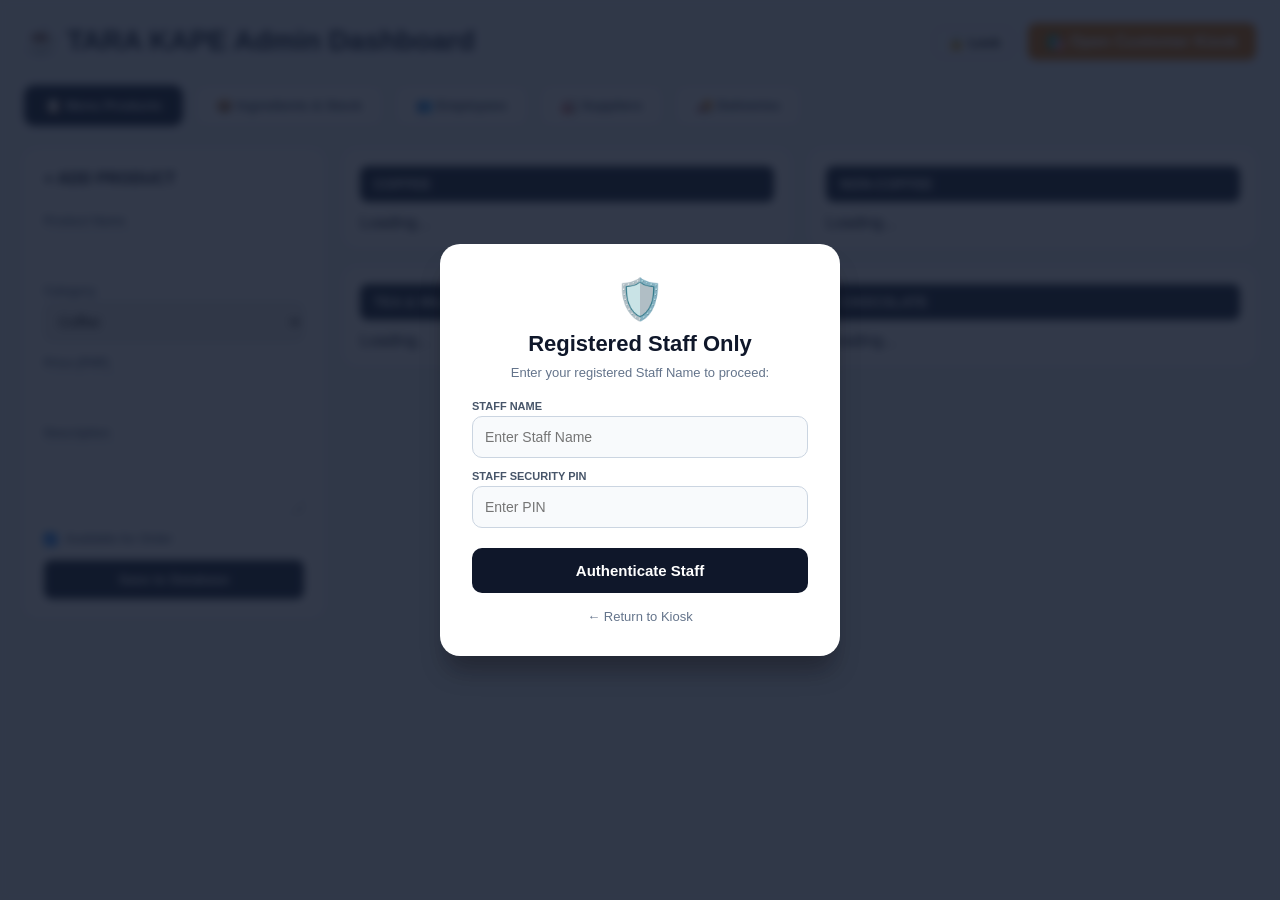
==== commit 85b93817: "Vince Pamatian" ====
--- a/CampusCafe.Web/index.html
+++ b/CampusCafe.Web/index.html
@@ -3,7 +3,7 @@
 <head>
     <meta charset="UTF-8">
     <meta name="viewport" content="width=device-width, initial-scale=1.0">
-    <title>Campus Café - Admin Dashboard</title>
+    <title>TARA KAPE - Admin Dashboard</title>
     <style>
         * { box-sizing: border-box; margin: 0; padding: 0; font-family: -apple-system, BlinkMacSystemFont, "Segoe UI", Roboto, sans-serif; }
         body { background-color: #f1f5f9; color: #0f172a; padding: 24px; }
@@ -83,6 +83,13 @@
         .cell-input, .cell-select { padding: 7px 8px; border: 1px solid #cbd5e1; border-radius: 8px; font-size: 13px; width: 100%; background: white; }
         .btn-save { background: #1e293b; color: white; border: none; padding: 7px 12px; border-radius: 8px; font-weight: 700; font-size: 12px; cursor: pointer; }
         .btn-remove { background: #fee2e2; color: #991b1b; border: none; padding: 7px 12px; border-radius: 8px; font-weight: 700; font-size: 12px; cursor: pointer; }
+        .avail-toggle { font-size: 11px; padding: 5px 12px; border-radius: 12px; border: none; font-weight: 700; cursor: pointer; min-width: 92px; transition: filter 0.15s ease, transform 0.1s ease; }
+        .avail-toggle.is-on { background: #d1fae5; color: #065f46; }
+        .avail-toggle.is-off { background: #fee2e2; color: #991b1b; }
+        .avail-toggle:hover { filter: brightness(0.93); }
+        .avail-toggle:active { transform: scale(0.96); }
+        .avail-toggle:disabled { opacity: 0.6; cursor: wait; }
+        .receipt-card { max-height: 92vh; overflow-y: auto; }
         .btn-remove:disabled { background: #f1f5f9; color: #94a3b8; cursor: not-allowed; }
         .status-unavailable { color: #991b1b; font-weight: bold; }
         .status-low { color: #d97706; font-weight: bold; }
@@ -142,7 +149,7 @@
 
     <header>
         <div>
-            <h1>☕ Campus Café Admin Dashboard</h1>
+            <h1>☕ TARA KAPE Admin Dashboard</h1>
             <p id="logged-staff-badge" style="font-size:13px; color:#475569; margin-top:4px; font-weight:600;"></p>
         </div>
         <div>
@@ -360,14 +367,15 @@
                         </div>
                         <div class="form-group">
                             <label>Payment Method</label>
-                            <select id="supply-method">
+                            <select id="supply-method" onchange="onBizMethodChange('supply')">
                                 <option value="Cash">Cash</option>
-                                <option value="GCash">GCash</option>
+                                <option value="Card">Card</option>
                                 <option value="Bank Transfer">Bank Transfer</option>
                                 <option value="Check">Check</option>
                             </select>
                         </div>
                     </div>
+                    <div id="supply-card-box"></div>
                     <button type="submit" class="btn-pay">💳 Pay & Create Receipt</button>
                 </form>
             </div>
@@ -449,14 +457,15 @@
                         </div>
                         <div class="form-group">
                             <label>Payment Method</label>
-                            <select id="delivery-method">
+                            <select id="delivery-method" onchange="onBizMethodChange('delivery')">
                                 <option value="Cash">Cash</option>
-                                <option value="GCash">GCash</option>
+                                <option value="Card">Card</option>
                                 <option value="Bank Transfer">Bank Transfer</option>
                                 <option value="Check">Check</option>
                             </select>
                         </div>
                     </div>
+                    <div id="delivery-card-box"></div>
                     <button type="submit" class="btn-pay">💳 Pay & Create Receipt</button>
                 </form>
             </div>
@@ -497,13 +506,14 @@
             </div>
             <div class="form-group">
                 <label>Payment Method</label>
-                <select id="delivery-pay-method">
+                <select id="delivery-pay-method" onchange="onBizMethodChange('delivery-pay')">
                     <option value="Cash">Cash</option>
-                    <option value="GCash">GCash</option>
+                    <option value="Card">Card</option>
                     <option value="Bank Transfer">Bank Transfer</option>
                     <option value="Check">Check</option>
                 </select>
             </div>
+            <div id="delivery-pay-card-box" style="margin-bottom:14px;"></div>
             <div class="receipt-actions">
                 <button style="background:#15803d; color:white;" onclick="submitDeliveryPayment()">Save Payment</button>
                 <button style="background:#e2e8f0; color:#1e293b;" onclick="closeDeliveryPayment()">Cancel</button>
@@ -513,6 +523,7 @@
 
     <div id="toast"></div>
 
+    <script src="card.js"></script>
     <script src="app.js"></script>
 </body>
 </html>
